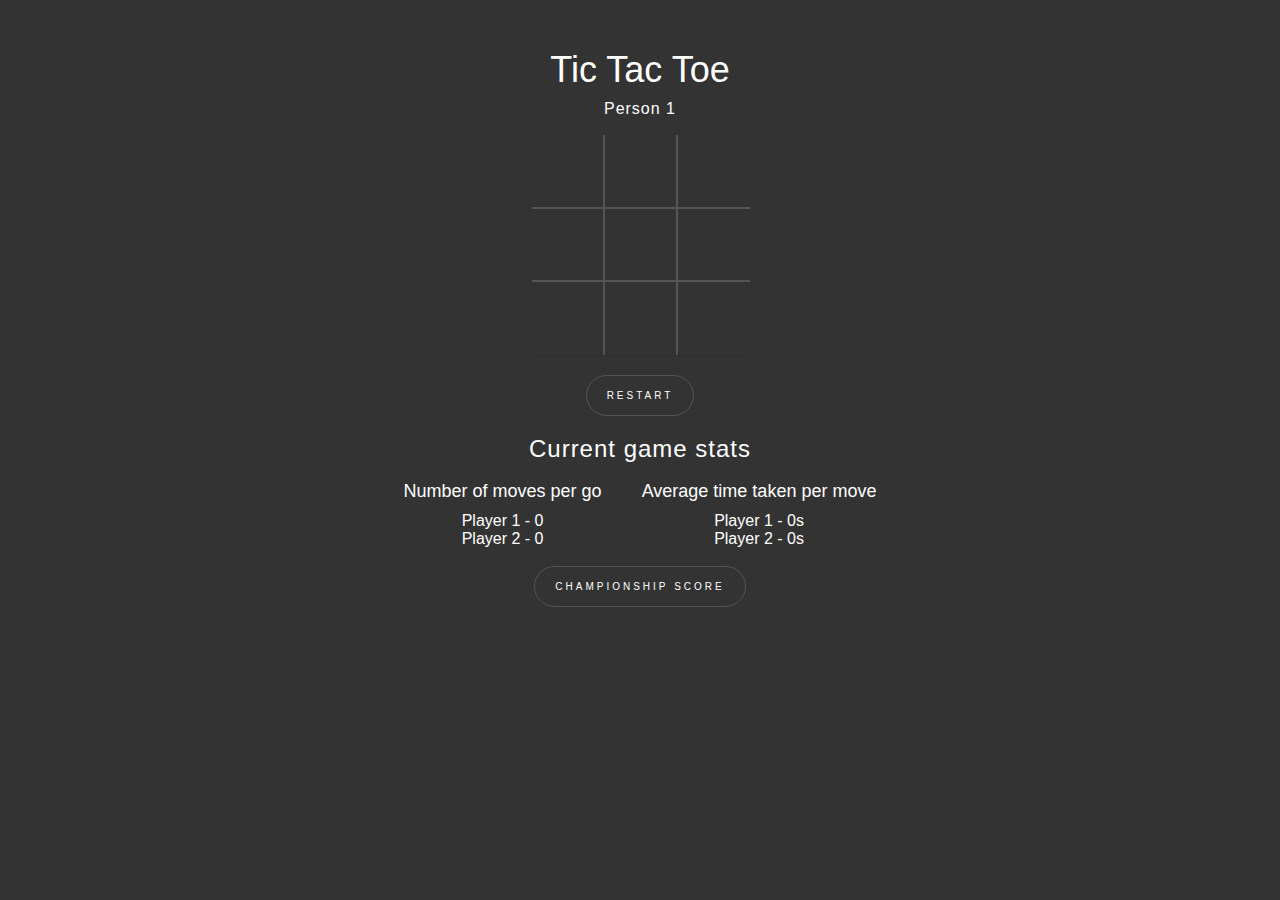
==== index.html @ 2d434408 "Adjusted code and updated styles" ====
<!DOCTYPE html>
<html lang="en">
  <head>
    <title>Tic Tac Toe Game</title>
    <meta charset="utf-8">
    <meta name="viewport" content="width=device-width, initial-scale=1">
    <link rel="stylesheet" href="./css/bootstrap.min.css">
    <link rel="stylesheet" href="./css/index.css">
    <script src="./js/jquery.min.js"></script>
    <script src="./js/bootstrap.min.js"></script>
  </head>
  <body>
    <h1>
      Tic Tac Toe
    </h1>
    <div class="text messages"></div>
    <div class="text turn"></div>

    <table class="panel" id="js-Panel">
      <tr class="table-row">
        <td class="item item1"></td>
        <td class="item item2"></td>
        <td class="item item3"></td>
      </tr>
      <tr class="table-row">
        <td class="item item4"></td>
        <td class="item item5"></td>
        <td class="item item6"></td>
      </tr>
      <tr class="table-row">
        <td class="item item7"></td>
        <td class="item item8"></td>
        <td class="item item9"></td>
      </tr>
    </table>
    <button id="reset" type="button" class="link link-reset">
      Restart
    </button>
    <div class="text time"></div>
    <h3 class="text stats">Current game stats</h3>
    <div class="stats-box">
      <div class="stats-items">
        <div class="stats-item">
          <h4 class="stat-title">Number of moves per go</h4>
          <div class="recordmoves1">Player 1 - 0</div>
          <div class="recordmoves2">Player 2 - 0</div>
        </div>
        <div class="stats-item">
          <h4 class="stat-title">Average time taken per move</h4>
          <div class="recordtime1">Player 1 - 0s</div>
          <div class="recordtime2">Player 2 - 0s</div>
        </div>
      </div>
    </div>
    <br />
    <button type="button" id="total" class="link link-modal" data-toggle="modal" data-target="#myModal">
      Championship score
    </button>

    <!-- Modal -->
    <div class="modal fade" id="myModal" tabindex="-1" role="dialog" aria-labelledby="exampleModalLabel" aria-hidden="true">
      <div class="modal-dialog" role="document">
        <div class="modal-content">
          <div class="modal-header">
            <h5 class="modal-title" id="exampleModalLabel">Championship scores</h5>
            <button type="button" class="close" data-dismiss="modal" aria-label="Close">
              <span aria-hidden="true">&times;</span>
            </button>
          </div>
          <div class="modal-body">

          </div>
        </div>
      </div>
    </div>

    <script>
      /********************************************/
      /* @author : Pauline Ghiazza                */
      /* @author site : www.paulineghiazza.fr     */
      /********************************************/
      var aryState = [[0,0,0],[0,0,0],[0,0,0]];
      var player = 1;
      var turn = $('.turn');
      var table = $('table');
      var messages = $('.messages');
      var recordmoves1 = $('.recordmoves1');
      var recordmoves2 = $('.recordmoves2');
      var recordtime1 = $('.recordtime1');
      var recordtime2 = $('.recordtime2');
      var time = $('.time');
      var min = 0,sec = 0;
      var recordM = 0;
      var recordC = 0;
      var cTimeM =0;
      var cTimeC = 0;
      var winM = 0;
      var winC = 0;
      var avgTime1 =0;
      var avgTime2 = 0;
      var totalText = "<h3 class='player-title'>Player 1 - 0</h3><h3 class='player-title'>Player 2 - 0</h3>";

      if (!window.showModalDialog) {
        window.showModalDialog = function (arg1, arg2, arg3) {

          var w;
          var h;
          var resizable = "no";
          var scroll = "no";
          var status = "no";

          // get the modal specs
          var mdattrs = arg3.split(";");
          for (i = 0; i < mdattrs.length; i++) {
            var mdattr = mdattrs[i].split(":");

            var n = mdattr[0];
            var v = mdattr[1];
            if (n) { n = n.trim().toLowerCase(); }
            if (v) { v = v.trim().toLowerCase(); }

            if (n == "dialogheight") {
              h = v.replace("px", "");
            } else if (n == "dialogwidth") {
              w = v.replace("px", "");
            } else if (n == "resizable") {
              resizable = v;
            } else if (n == "scroll") {
              scroll = v;
            } else if (n == "status") {
              status = v;
            }
          }

          var left = window.screenX + (window.outerWidth / 2) - (w / 2);
          var top = window.screenY + (window.outerHeight / 2) - (h / 2);
          var targetWin = window.open(arg1, arg1, 'toolbar=no, location=no, directories=no, status=' + status + ', menubar=no, scrollbars=' + scroll + ', resizable=' + resizable + ', copyhistory=no, width=' + w + ', height=' + h + ', top=' + top + ', left=' + left);
          targetWin.focus();
        };
      }
      function showTime() {
        var m = min,s = sec;
        sec++;
        if (sec == 60) {
          sec = 0;
          min++;
        };

        if (min < 11) {
          m = "0" + min;
        }
        if (sec < 11) {
          s = "0" + sec;
        };
        // temp = m + " : " + s;
        time.html(m + " : "+s);
        if( player == 1)
          cTimeM ++;
        else
          cTimeC ++;
      }
      setInterval(showTime, 1000);



      $(function() {
        displayNextPlayer(turn, player);
        $('td').click(function() {

          td = $(this);
          var state = getState(td);
          if (player == 1) {
            recordC++;
          }else{
            recordM++;

          }

          if( recordM != "0" )
            avgTime1 = Math.floor(cTimeM / recordM*10)/10;
          if( recordC != "0" )
            avgTime2 = Math.floor(cTimeC / recordC*10)/10;

          if(!state) {
            var pattern = definePatternForCurrentPlayer(player);
            changeState(td, pattern);
            recordmoves1.html("Player 1 - " + recordC);
            recordmoves2.html("Player 2 - " + recordM);
            recordtime1.html("Player 1 - " + avgTime1  + 's');
            recordtime2.html("Player 2 - " + avgTime2 + 's');

            if(checkIfPlayerWon(table, pattern)) {
              messages.html('Player '+player+' has won.');
              turn.html('');
              if (player == 1) {
                winM++;
                totalText = "<h3> Player 1 Wins:" + winM + ", Player 2 Wins:" + winC + "</h3>";
              } else {
                winC++;
                totalText = "<h3> Player 1 Wins:" + winM + ", Player 2 Wins:" + winC + "</h3>";
              }
            } else {
              player = setNextPlayer(player);
              displayNextPlayer(turn, player);
            }
          } else {
            messages.html('This box is already checked.');
          }
        });

        $('#reset').click(function() {
          player = 1;
          messages.html('');
          cTimeM = cTimeC = avgTime1 = avgTime2 = 0;
          reset(table);
          displayNextPlayer(turn, player);
        });
        $('#total').click(function() {

          $(".modal-body").html(totalText);

        });
      });

      function getState(td) {
        if(td.hasClass('cross') || td.hasClass('circle')) {
          return 1;
        } else {
          return 0;
        }
      }

      function changeState(td, pattern) {
        return td.addClass(pattern);
      }

      function definePatternForCurrentPlayer(player) {
        if(player == 1) {
          return 'cross';
        } else {
          return 'circle';
        }
      }

      function setNextPlayer(player) {
        if(player == 1) {
          return player = 2;
        } else {
          return player = 1;
        }
      }

      function displayNextPlayer(turn, player) {
        turn.html('Person '+player);
      }

      function checkIfPlayerWon(table, pattern) {
        var won = 0;
        if(table.find('.item1').hasClass(pattern) && table.find('.item2').hasClass(pattern) && table.find('.item3').hasClass(pattern)) {
          $('#js-Panel').addClass('win-1-3');
          won = 1;
        } else if (table.find('.item1').hasClass(pattern) && table.find('.item4').hasClass(pattern) && table.find('.item7').hasClass(pattern)) {
          $('#js-Panel').toggleClass('win-1-7');
          won = 1;
        } else if (table.find('.item1').hasClass(pattern) && table.find('.item5').hasClass(pattern) && table.find('.item9').hasClass(pattern)) {
          $('#js-Panel').toggleClass('win-1-9');
          won = 1;
        } else if (table.find('.item4').hasClass(pattern) && table.find('.item5').hasClass(pattern) && table.find('.item6').hasClass(pattern)) {
          $('#js-Panel').toggleClass('win-4-6');
          won = 1;
        } else if (table.find('.item7').hasClass(pattern) && table.find('.item8').hasClass(pattern) && table.find('.item9').hasClass(pattern)) {
          $('#js-Panel').toggleClass('win-7-9');
          won = 1;
        } else if (table.find('.item2').hasClass(pattern) && table.find('.item5').hasClass(pattern) && table.find('.item8').hasClass(pattern)) {
          $('#js-Panel').toggleClass('win-2-8');
          won = 1;
        } else if (table.find('.item3').hasClass(pattern) && table.find('.item6').hasClass(pattern) && table.find('.item9').hasClass(pattern)) {
          $('#js-Panel').toggleClass('win-3-9');
          won = 1;
        } else if (table.find('.item3').hasClass(pattern) && table.find('.item5').hasClass(pattern) && table.find('.item7').hasClass(pattern)) {
          $('#js-Panel').toggleClass('win-3-7');
          won = 1;
        }

        return won;
      }

      function reset(table) {
        table.find('td').each(function() {
          $(this).removeClass('circle').removeClass('cross').removeClass('2');
        });
        for (var i = 0; i < aryState.length; i++) {
          aryState[i] = 0;
        };
        $(table).removeClass('win-3-7').removeClass('win-3-9').removeClass('win-2-8').removeClass('win-7-9').removeClass('win-4-6').removeClass('win-1-9').removeClass('win-1-9').removeClass('win-1-7').removeClass('win-1-3');
        recordC = 0;
        recordM = 0;
        min = 0,sec = 0;
      }
    </script>
  </body>
---- css/index.css ----
body {
  font-family: "Roboto", Arial, sans-serif;
  margin: 0 auto;
  text-align: center;
  margin-top: 50px;
  color: #fff;
  background: #333;
  font-size: 16px;
}

h1 {
  font-weight: normal;
}

.text {
  letter-spacing: 1px;
}

.time {
  margin-top: 20px;
  font-size: 20px;
}

.turn {
  margin-bottom: 16px;
}

.messages {
  margin-bottom: 10px;
}

table {
  position: relative;
  border-collapse: collapse;
  width: 220px;
  margin: 0 auto;
}

.table-row {
  border-bottom: 2px solid #555;
}

.table-row:last-child {
  border-color: transparent;
}

.item::before {
  background-size: contain;
  width: 44px;
  height: 44px;
  display: block;
  z-index: 2;
  margin: 0 auto;
}

.item1,
.item4,
.item7 {
  border-color: transparent;
}

td {
  height: 73px;
  width: 73px;
  cursor: pointer;
  border-left: 2px solid #555;
}

td:before {
  font-size: 1.5em;
}

.modal-title {
  font-size: 20px;
}

.player-title {
  font-size: 16px;
  letter-spacing: 1px;
}

.player-title:first-child {
  margin-top: 0;
}

.close {
  position: absolute;
  right: 15px;
  top: 17px;
}

.cross::before {
  content: '';
  background-image: url(../image/cross.png);
}

.circle::before {
  content: '';
  background-image: url(../image/circle.png);
}

.reset {
  background: #555;
  border:1px solid #333;
  padding: 5px 10px;
  color: #fff;
  cursor: pointer;
  font-family: "Roboto", Arial, sans-serif;
  text-transform: uppercase;
}

.reset:hover {
  opacity: 0.8;
}

.panel {
  position: relative;
  z-index: 1;
}

.panel::before {
  content: '';
  border-radius: 50px;
  opacity: 0;
  transition: opacity 0.2s;
}

.win-1-3::before {
  position: absolute;
  height: 4px;
  right: 10px;
  left: 10px;
  z-index: 2;
  background-color: #fff;
  top: 17%;
  opacity: 1;
  transform: translateY(-50%);
}

.win-4-6::before {
  position: absolute;
  height: 4px;
  right: 10px;
  left: 10px;
  z-index: 2;
  background-color: #fff;
  top: 50%;
  opacity: 1;
  transform: translateY(-50%);
}

.win-7-9::before {
  position: absolute;
  height: 4px;
  right: 10px;
  left: 10px;
  z-index: 2;
  background-color: #fff;
  top: 82.5%;
  opacity: 1;
  transform: translateY(-50%);
}

.win-1-7::before {
  position: absolute;
  z-index: 2;
  background-color: #fff;
  top: 10px;
  bottom: 10px;
  width: 4px;
  height: auto;
  right: auto;
  left: 17%;
  opacity: 1;
  transform: translateX(-50%);
}

.win-2-8::before {
  position: absolute;
  z-index: 2;
  background-color: #fff;
  top: 10px;
  bottom: 10px;
  width: 4px;
  height: auto;
  right: auto;
  left: 50%;
  opacity: 1;
  transform: translateX(-50%);
}

.win-3-9::before {
  position: absolute;
  z-index: 2;
  background-color: #fff;
  top: 10px;
  bottom: 10px;
  width: 4px;
  height: auto;
  right: 14.5%;
  left: auto;
  opacity: 1;
  transform: translateX(-50%);
}

.win-3-7::before {
  position: absolute;
  height: 4px;
  right: 10px;
  left: 10px;
  z-index: 2;
  background-color: #fff;
  bottom: 5px;
  top: 50%;
  transform: rotate(135deg) translateY(25%);
  opacity: 1;
}

.win-1-9::before {
  position: absolute;
  height: 4px;
  right: 10px;
  left: 10px;
  z-index: 2;
  background-color: #fff;
  bottom: 5px;
  top: 50%;
  transform: rotate(-135deg) translateY(25%);
  opacity: 1;
}

.stats-items {
  justify-content: center;
  display: flex;
  margin-right: -20px;
  margin-left: -20px;
}

.stats-item {
  margin-right: 20px;
  margin-left: 20px;
}

.link {
  padding: 14px 20px;
  border: 1px solid #555;
  font-size: 10px;
  letter-spacing: 3px;
  background-color: transparent;
  border-radius: 50px;
  text-transform: uppercase;
}
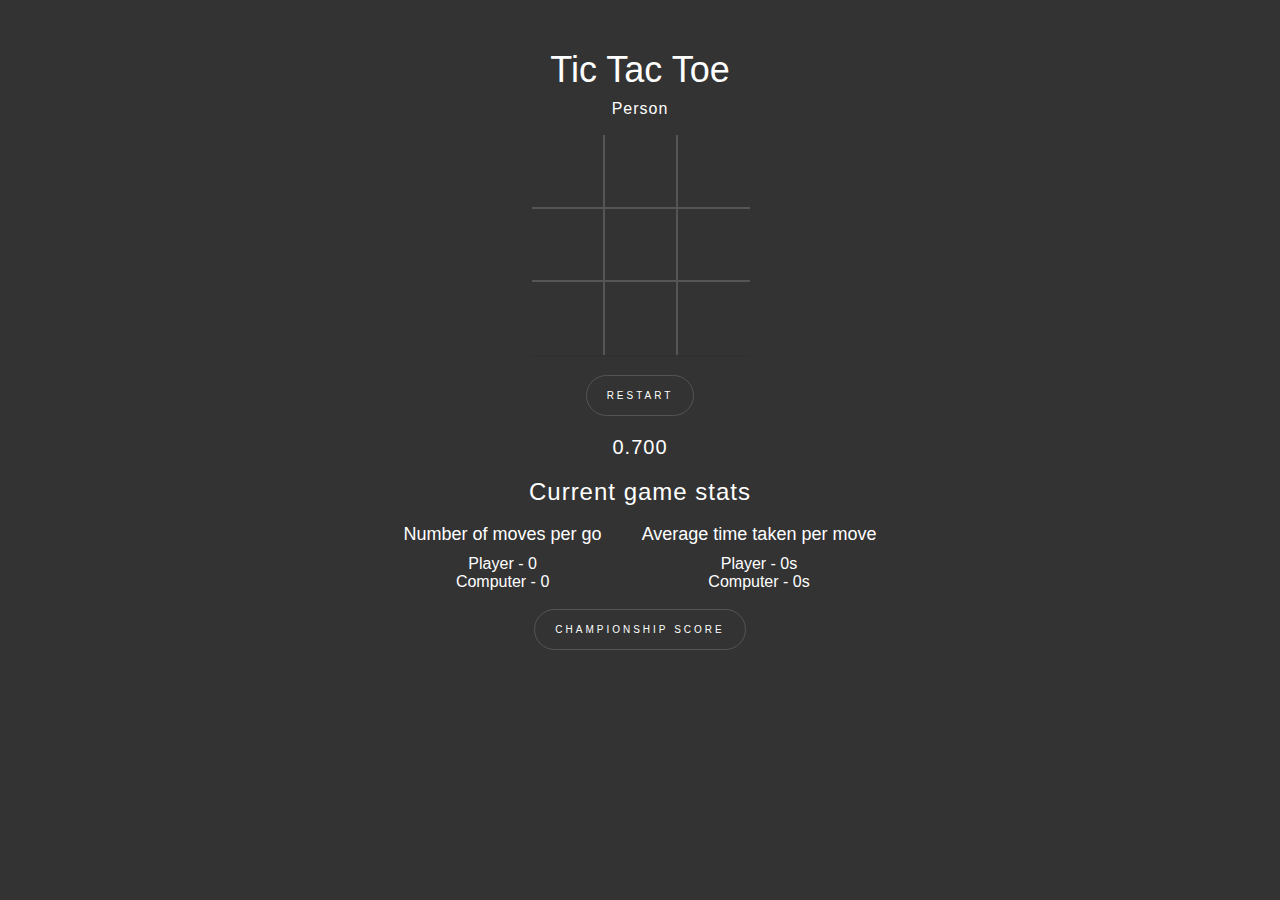
==== commit de2a61b5: "Push the correct code the repo" ====
--- a/index.html
+++ b/index.html
@@ -18,19 +18,19 @@
 
     <table class="panel" id="js-Panel">
       <tr class="table-row">
-        <td class="item item1"></td>
-        <td class="item item2"></td>
-        <td class="item item3"></td>
+        <td class="item item1" value="11"></td>
+        <td class="item item2" value="12"></td>
+        <td class="item item3" value="13"></td>
       </tr>
       <tr class="table-row">
-        <td class="item item4"></td>
-        <td class="item item5"></td>
-        <td class="item item6"></td>
+        <td class="item item4" value="21"></td>
+        <td class="item item5" value="22"></td>
+        <td class="item item6" value="23"></td>
       </tr>
       <tr class="table-row">
-        <td class="item item7"></td>
-        <td class="item item8"></td>
-        <td class="item item9"></td>
+        <td class="item item7" value="31"></td>
+        <td class="item item8" value="32"></td>
+        <td class="item item9" value="33"></td>
       </tr>
     </table>
     <button id="reset" type="button" class="link link-reset">
@@ -42,13 +42,13 @@
       <div class="stats-items">
         <div class="stats-item">
           <h4 class="stat-title">Number of moves per go</h4>
-          <div class="recordmoves1">Player 1 - 0</div>
-          <div class="recordmoves2">Player 2 - 0</div>
+          <div class="recordmoves1">Player - 0</div>
+          <div class="recordmoves2">Computer - 0</div>
         </div>
         <div class="stats-item">
           <h4 class="stat-title">Average time taken per move</h4>
-          <div class="recordtime1">Player 1 - 0s</div>
-          <div class="recordtime2">Player 2 - 0s</div>
+          <div class="recordtime1">Player - 0s</div>
+          <div class="recordtime2">Computer - 0s</div>
         </div>
       </div>
     </div>
@@ -92,13 +92,33 @@
       var min = 0,sec = 0;
       var recordM = 0;
       var recordC = 0;
-      var cTimeM =0;
+      var cTimeM = 0;
       var cTimeC = 0;
       var winM = 0;
       var winC = 0;
-      var avgTime1 =0;
+      var avgTime1 = 0;
       var avgTime2 = 0;
-      var totalText = "<h3 class='player-title'>Player 1 - 0</h3><h3 class='player-title'>Player 2 - 0</h3>";
+      var preTime = Date.now();
+      var nowTime = 0;
+      var totalText = "<h3 class='player-title'>Player - 0</h3><h3 class='player-title'>Computer - 0</h3>";
+
+
+      var myway, mynextmove;
+      var tmp, done, iswon, content;
+      var moves=new Array();
+      var game=new Array(9);
+      var choices=[11,12,13,21,22,23,31,32,33];
+      var corners=[11,13,31,33];
+      var ways=new Array();
+
+      ways[1]=[0,11,12,13];
+      ways[2]=[0,21,22,23];
+      ways[3]=[0,31,32,33];
+      ways[4]=[0,11,21,31];
+      ways[5]=[0,12,22,32];
+      ways[6]=[0,13,23,33];
+      ways[7]=[0,11,22,33];
+      ways[8]=[0,13,22,31];
 
       if (!window.showModalDialog) {
         window.showModalDialog = function (arg1, arg2, arg3) {
@@ -138,83 +158,204 @@
           targetWin.focus();
         };
       }
+
       function showTime() {
-        var m = min,s = sec;
-        sec++;
-        if (sec == 60) {
-          sec = 0;
-          min++;
-        };
-
-        if (min < 11) {
-          m = "0" + min;
+        var elapsedTime = Date.now() - preTime;
+        time.html((elapsedTime / 1000).toFixed(3));
+        if( player == 1)
+          cTimeM = elapsedTime;
+        else
+          cTimeC = elapsedTime;
+      }
+      setInterval(showTime, 10);
+
+      function pcstrategy(istowin){
+          var str=(istowin)? 2 : 1;
+          for(n=1;n<=8;n++){
+              if((moves[ways[n][1]]==str) && (moves[ways[n][2]]==str) && (moves[ways[n][3]]==0)) tmp=ways[n][3];
+              if((moves[ways[n][1]]==str) && (moves[ways[n][3]]==str) && (moves[ways[n][2]]==0)) tmp=ways[n][2];
+              if((moves[ways[n][2]]==str) && (moves[ways[n][3]]==str) && (moves[ways[n][1]]==0)) tmp=ways[n][1];
+          }
+
+      }
+
+      function selecCorner(which){
+          if (which=="empty"){
+              do{
+                  tmp=corners[Math.floor(Math.random()*4)];
+              }while(moves[tmp]!=0);
+          }
+          else
+              tmp=corners[Math.floor(Math.random()*4)];
+      }
+
+      function pcdontlose(){
+
+           if (done==1){
+              if (game[0]==11 || game[0]==13 || game[0]==31 || game[0]==33){
+                  tmp=22;
+                  myway=1;
+              }
+              else if (game[0]==22){
+                  selecCorner("any");
+                  myway=2;
+              }else{
+                  tmp=22;
+                  myway=3;
+              }}
+          else if (done==3){
+              if (myway==1){
+                  if (game[2]==44-game[0])
+                      tmp=choices[1+(2*Math.floor(Math.random()*4))];
+                  else
+                      tmp=44-game[0]
+              }
+              else if (myway==2){
+                  if (game[2]==44-game[1])
+                      selecCorner("empty");
+              }
+              else if (myway==3){
+                  if (game[2]==11 || game[2]==13 || game[2]==31 || game[2]==33)   tmp=44-game[2];
+
+                  dlta=22-game[2];
+                  tmp=22+(10/dlta);
+                  mynextmove=tmp+dlta;
+
+                  if (game[2]==44-game[0]){
+                      dlta=22-game[2];
+                      tmp=22+(10/dlta);
+                      mynextmove=tmp+dlta;
+                  }
+                  else{
+                      dlta=22-game[0];
+                      op0=game[0]+(10/dlta);
+                      op1=game[0]-(10/dlta);
+                      op2=game[2]+dlta;
+                      tmp=eval("op"+Math.floor(Math.random()*3));
+                  }
+              }
+           }
+          else if (done==5 && myway==3){
+              tmp=mynextmove;
+          }
+          console.log("done="+done+"---myway="+myway+"---tmp="+tmp);
+      }
+
+
+      function pcrandom(){
+          for(i=0;i<choices.length;i++){
+              tmp = choices[i];
+              if( moves[tmp] == 0)  break;
+          }
+      }
+
+      function pcturn(){
+          tmp='00';
+          pcstrategy(true);
+          if(tmp=='00') pcstrategy(false);
+          if(tmp=='00') pcdontlose();
+          if(tmp=='00') pcrandom();
+          moves[tmp]=2;
+          game[done]=tmp;
+
+          done++;
+          return tmp;
+      }
+
+      $(function() {
+        done=0; iswon = false;
+        moves[11]=0; moves[12]=0; moves[13]=0; moves[21]=0; moves[22]=0; moves[23]=0; moves[31]=0; moves[32]=0; moves[33]=0;
+        for(i=0;i<=8;i++){
+            game[i]=0;
         }
-        if (sec < 11) {
-          s = "0" + sec;
-        };
-        // temp = m + " : " + s;
-        time.html(m + " : "+s);
-        if( player == 1)
-          cTimeM ++;
-        else
-          cTimeC ++;
-      }
-      setInterval(showTime, 1000);
-
-
-
-      $(function() {
+
         displayNextPlayer(turn, player);
         $('td').click(function() {
-
+          if(iswon) retun;
           td = $(this);
+          cellnum = td.attr("value");
+
           var state = getState(td);
-          if (player == 1) {
-            recordC++;
-          }else{
-            recordM++;
-
-          }
-
+
+          recordM++;
           if( recordM != "0" )
-            avgTime1 = Math.floor(cTimeM / recordM*10)/10;
-          if( recordC != "0" )
-            avgTime2 = Math.floor(cTimeC / recordC*10)/10;
-
-          if(!state) {
+            avgTime1 = (cTimeM / recordM /1000).toFixed(3);
+
+
+          if(!state && !iswon) {
+              preTime = Date.now();
+            messages.html('');
             var pattern = definePatternForCurrentPlayer(player);
+
             changeState(td, pattern);
-            recordmoves1.html("Player 1 - " + recordC);
-            recordmoves2.html("Player 2 - " + recordM);
-            recordtime1.html("Player 1 - " + avgTime1  + 's');
-            recordtime2.html("Player 2 - " + avgTime2 + 's');
+
+            recordmoves1.html("Player - " + recordM);
+            recordtime1.html("Player - " + avgTime1  + 's');
+
+            //computer move
+            moves[cellnum]=1;
+            game[done]=cellnum;
+            done++;
 
             if(checkIfPlayerWon(table, pattern)) {
-              messages.html('Player '+player+' has won.');
-              turn.html('');
-              if (player == 1) {
+                messages.html('Player has won.');
+                iswon = true;
+                turn.html('');
                 winM++;
-                totalText = "<h3> Player 1 Wins:" + winM + ", Player 2 Wins:" + winC + "</h3>";
-              } else {
-                winC++;
-                totalText = "<h3> Player 1 Wins:" + winM + ", Player 2 Wins:" + winC + "</h3>";
-              }
+                totalText = "<h3> Player Wins:" + winM + ", Computer Wins:" + winC + "</h3>";
+
             } else {
-              player = setNextPlayer(player);
-              displayNextPlayer(turn, player);
+                if(done>8){
+                    messages.html('This game is a draw.');
+                    iswon = true
+                    turn.html('');
+                }else {
+                    recordC++;
+                    if( recordC != "0" )
+                        avgTime2 = (cTimeC / recordC /1000).toFixed(3);
+
+                    recordmoves2.html("Computer - " + recordC);
+                    recordtime2.html("Computer - " + avgTime2 + 's');
+
+                    pcturn();
+                    pattern = definePatternForCurrentPlayer(2);
+                    table.find('td').each(function () {
+                        if ($(this).attr("value") == tmp) {
+                            changeState($(this), pattern);
+                        }
+                    });
+
+                    if (checkIfPlayerWon(table, pattern)) {
+                        messages.html('Computer has won.');
+                        turn.html('');
+                        iswon = true;
+                        winC++;
+                        totalText = "<h3> Player Wins:" + winM + ", Computer Wins:" + winC + "</h3>";
+
+                    } else {
+                        player = 1;
+                        displayNextPlayer(turn, player);
+                    }
+                }
             }
+
+
           } else {
             messages.html('This box is already checked.');
+              turn.html('');
           }
         });
 
         $('#reset').click(function() {
           player = 1;
+          iswon = false;
           messages.html('');
-          cTimeM = cTimeC = avgTime1 = avgTime2 = 0;
+          preTime = Date.now();
+          cTimeM = cTimeC = avgTime1 = avgTime2 = recordC = recordM = 0;
           reset(table);
           displayNextPlayer(turn, player);
         });
+
         $('#total').click(function() {
 
           $(".modal-body").html(totalText);
@@ -242,16 +383,11 @@
         }
       }
 
-      function setNextPlayer(player) {
-        if(player == 1) {
-          return player = 2;
-        } else {
-          return player = 1;
-        }
-      }
-
       function displayNextPlayer(turn, player) {
-        turn.html('Person '+player);
+          if(player == 1)
+              turn.html('Person');
+          else
+              turn.html('Computer');
       }
 
       function checkIfPlayerWon(table, pattern) {
@@ -286,16 +422,24 @@
       }
 
       function reset(table) {
-        table.find('td').each(function() {
-          $(this).removeClass('circle').removeClass('cross').removeClass('2');
-        });
-        for (var i = 0; i < aryState.length; i++) {
-          aryState[i] = 0;
-        };
-        $(table).removeClass('win-3-7').removeClass('win-3-9').removeClass('win-2-8').removeClass('win-7-9').removeClass('win-4-6').removeClass('win-1-9').removeClass('win-1-9').removeClass('win-1-7').removeClass('win-1-3');
-        recordC = 0;
-        recordM = 0;
-        min = 0,sec = 0;
-      }
+          table.find('td').each(function() {
+            $(this).removeClass('circle').removeClass('cross').removeClass('2');
+          });
+          for (var i = 0; i < aryState.length; i++) {
+            aryState[i] = 0;
+          };
+          $(table).removeClass('win-3-7').removeClass('win-3-9').removeClass('win-2-8').removeClass('win-7-9').removeClass('win-4-6').removeClass('win-1-9').removeClass('win-1-9').removeClass('win-1-7').removeClass('win-1-3');
+          recordC = 0;
+          recordM = 0;
+          min = 0;
+          sec = 0;
+
+          done=0;
+          moves[11]=0; moves[12]=0; moves[13]=0; moves[21]=0; moves[22]=0; moves[23]=0; moves[31]=0; moves[32]=0; moves[33]=0;
+          for(i=0;i<=8;i++){
+              game[i]=0;
+          }
+      }
+
     </script>
   </body>
